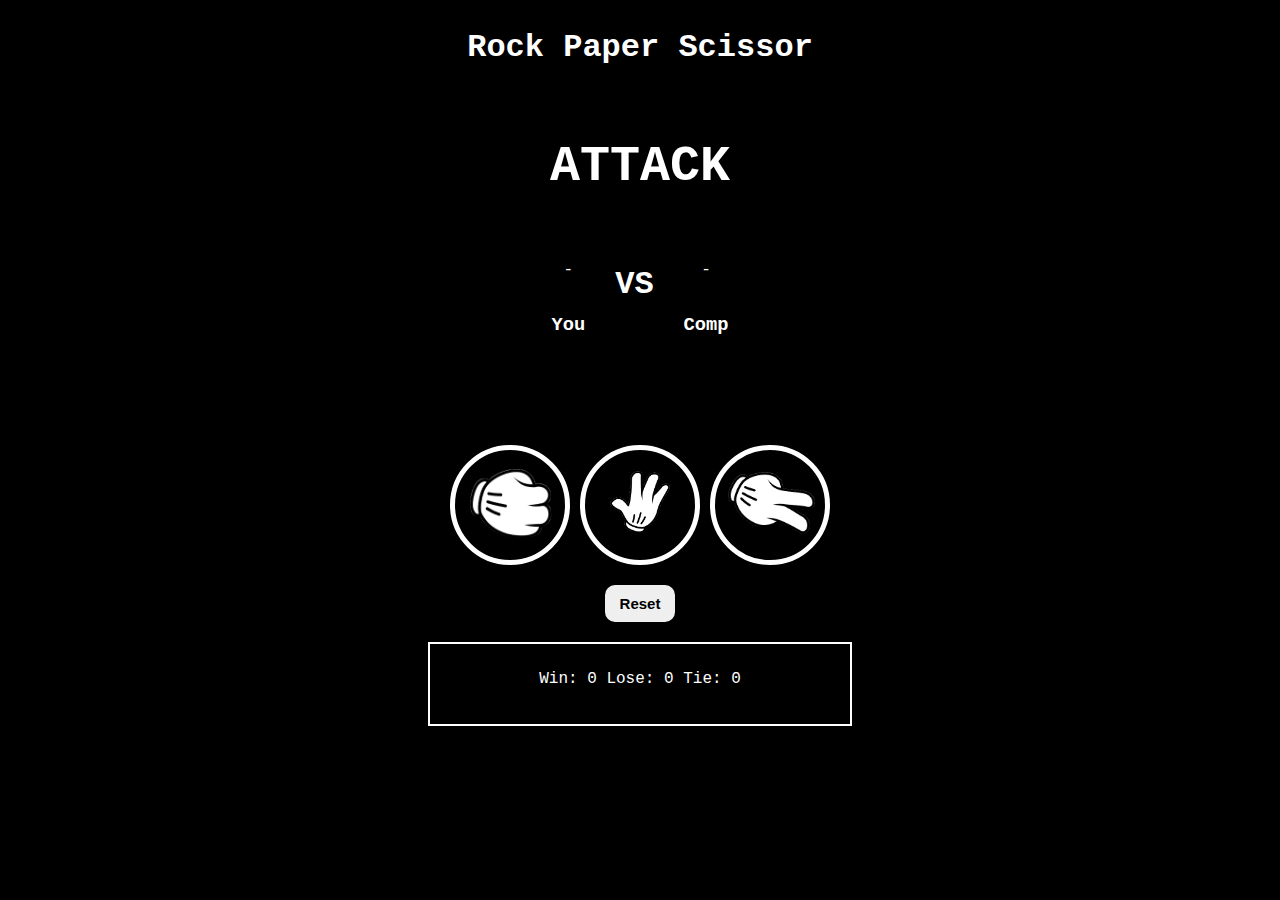
==== Rock_Pap_sic/index.html @ 727667c4 "Javascript_course" ====
<!DOCTYPE html>
<html lang="en">
<head>
    <meta charset="UTF-8">
    <meta name="viewport" content="width=device-width, initial-scale=1.0">
    <title>Document</title>
    <link rel="stylesheet" href="index.css">

</head>
<body>
  <div>
    <h1 class="title">Rock Paper Scissor</h1>
</div>
   <div class="Annou">
      <p class="Winner">ATTACK</p>
   </div>
    
   <div class="pla">
    <div class="show">
      <p class="option">-</p>
      <h3>You</h3>
    </div>
    <div class="d">
      <h1>VS</h1>
    </div>
    <div class="show1">
      <p class="option1">-</p>
      <h3>Comp</h3>
    </div>
    </div>

   <div class="power">
      <button class="ani" onclick="user='rock';rps()"><img src="images/rock.png" alt="" class="Anim"></button>

    <button class="ani" onclick="user='paper';rps()" ><img src="images/paper.png" alt="" class="Anim"></button>

    <button class="ani" onclick="user='Siscor';rps()" ><img src="images/Siscor.png" alt="" class="Anim"></button>

   </div>
    
    <button class="reset" onclick="score.Win=0;score.Lose=0;score.Tie=0; localStorage.removeItem('score');  updateScore();"
    >Reset</button>

    <div class="Scores">
      <p class="result"></p>
    </div>
    
    <script src="index.js"></script>
</body>
</html>
---- Rock_Pap_sic/index.css ----
body{
   min-height: 100%;
    min-width: 500px;
    display: flex;
    flex-direction: column;
    justify-content: space-between;
    align-items: center;
    background-color: black;
    color: white;
    font-family: 'Courier New', Courier, monospace;
 }
 .Anim{
    height: 70px;
    background: transparent;
 }
 .Anime{
    height: 100px;
    background: transparent;
 }
 .ani{
    height: 120px;
    width: 120px;
    background-color: black;
    padding: 10px;
    border: 5px solid white;
    border-radius: 60px;
 }
.reset{
 border: none;
 padding: 10px 15px;
 font-weight: bold;
 font-size: 15px;
 border-radius: 10px;
 margin: 20px;
}
.Winner{
 font-size: 50px;
 font-weight: bold;
 margin: 50px;
}
pre{
 margin: 20px;
}
.pla{
 height: 200px;
 display: flex;
 justify-content: space-around;
}
.show,.show1,.d{
 margin-left: 15px;
 margin-right: 15px;
}
.show,.show1{
 display: flex;
 flex-direction: column;
 align-items: center;
}
.Annou,.power{
 text-align: center;
}
.Scores{
 height: 60px;
 width: 400px;
 border: 2px solid white;
 padding: 10px;
 text-align: center;
}
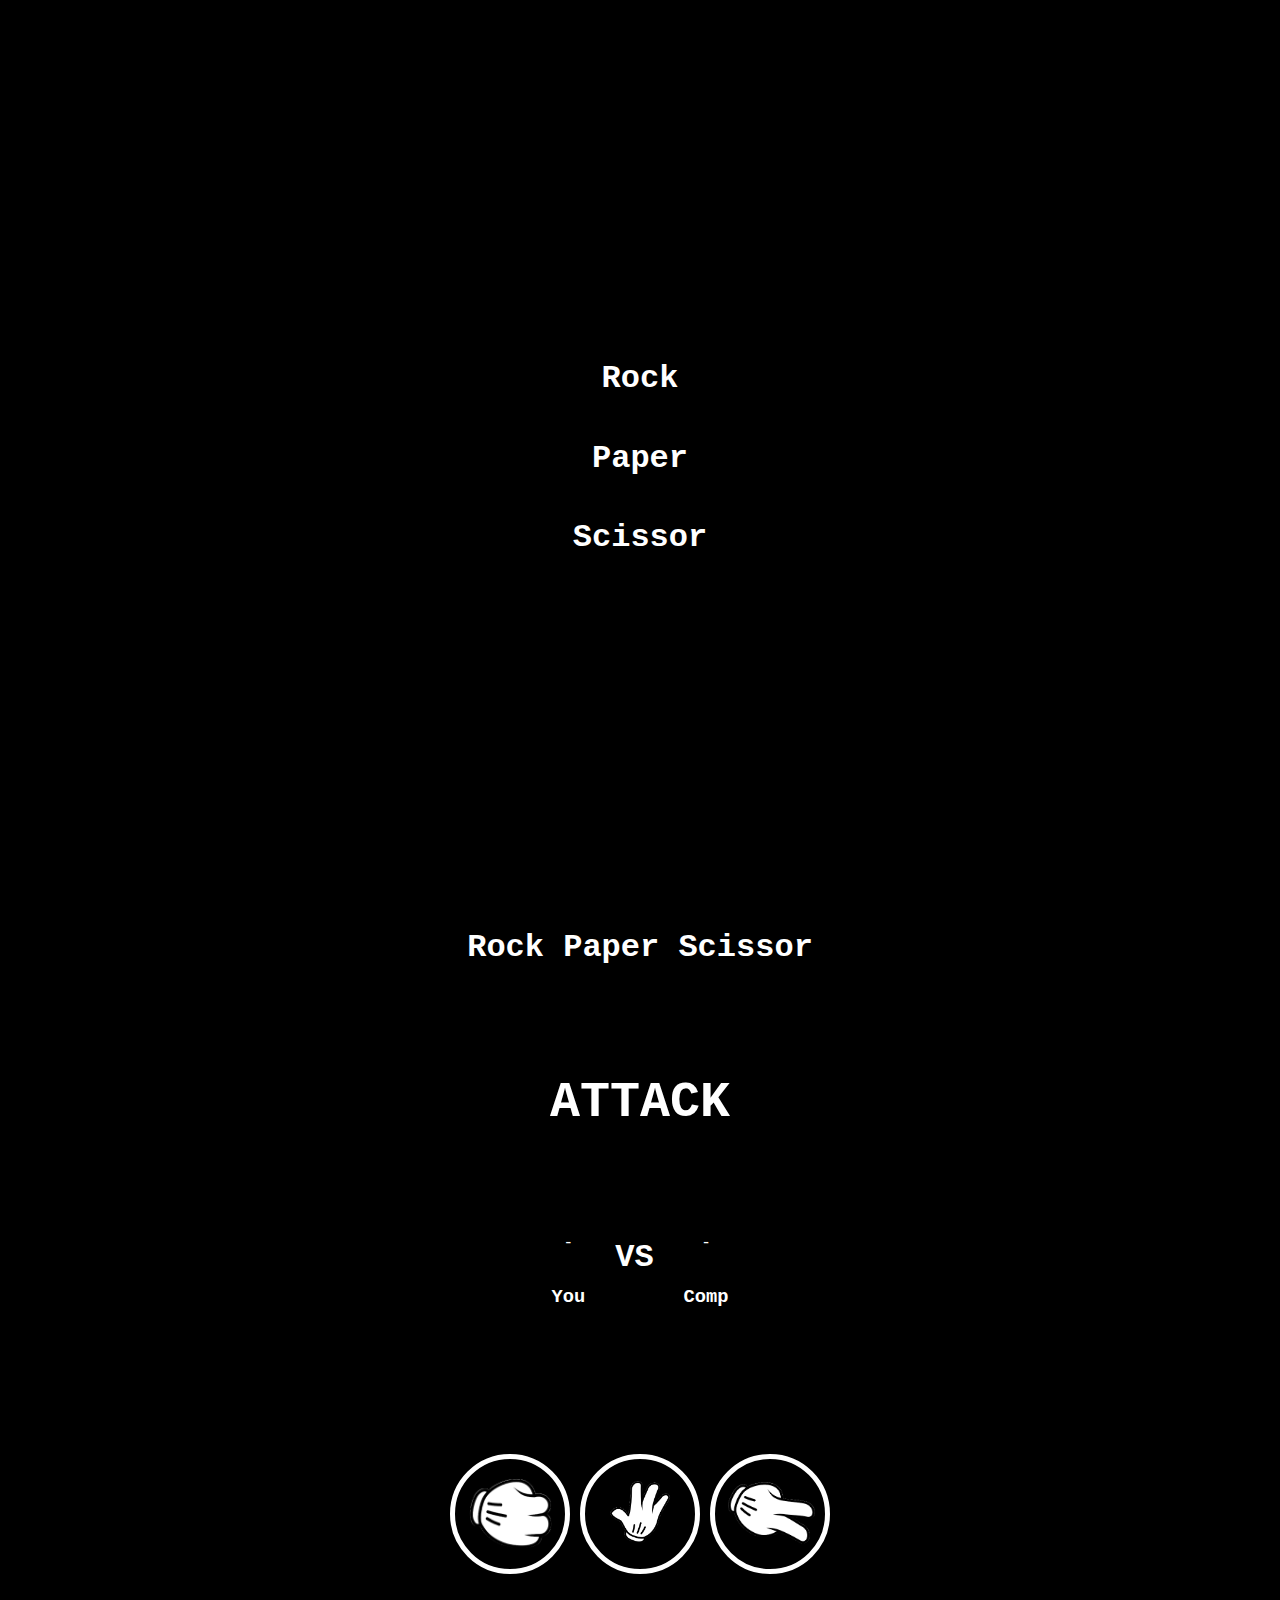
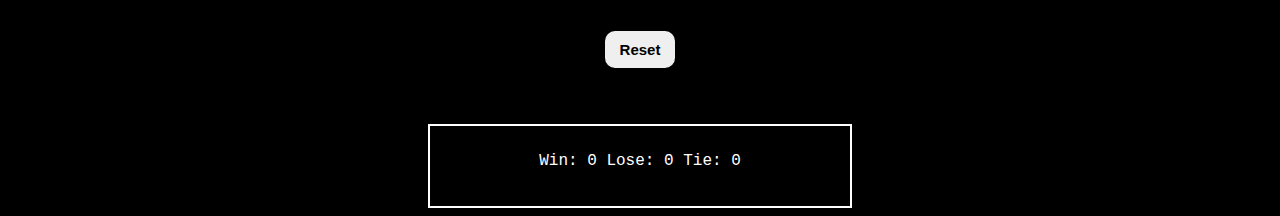
==== commit f0cdb154: "update" ====
--- a/Rock_Pap_sic/index.html
+++ b/Rock_Pap_sic/index.html
@@ -8,9 +8,15 @@
 
 </head>
 <body>
+  <div class="preload">
+    <h1>Rock</h1>
+    <h1>Paper</h1>
+    <h1>Scissor</h1>
+  </div>
+  <div class="game">
   <div>
     <h1 class="title">Rock Paper Scissor</h1>
-</div>
+   </div>
    <div class="Annou">
       <p class="Winner">ATTACK</p>
    </div>
@@ -44,7 +50,7 @@
     <div class="Scores">
       <p class="result"></p>
     </div>
-    
+    </div>
     <script src="index.js"></script>
 </body>
 </html>--- a/Rock_Pap_sic/index.css
+++ b/Rock_Pap_sic/index.css
@@ -1,5 +1,6 @@
-body{
-   min-height: 100%;
+body,.game{
+   overflow: hidden;
+    min-height: 100vh;
     min-width: 500px;
     display: flex;
     flex-direction: column;
@@ -8,6 +9,72 @@
     background-color: black;
     color: white;
     font-family: 'Courier New', Courier, monospace;
+ }
+ .preload{
+   min-height: 100vh;
+   display: flex;
+   flex-direction: column;
+   justify-content: center;
+   align-items: center;
+   animation:  home 10s linear forwards;
+   position: relative;
+ }
+ @keyframes home {
+   0%{
+      color: black;
+   }
+   10%{
+    color: white;
+    min-height: 90vh;
+   }
+   20%{
+      color: white;
+      min-height: 80vh;
+   }
+   30%{
+      color: white;
+      min-height: 70vh;
+   }
+   40%{
+      color: white;
+      min-height: 60vh;
+      opacity: 0;
+   }
+   50%{
+      color: white;
+      min-height: 50vh;
+      opacity: 0;
+   }
+   60%{
+      color: white;
+      min-height: 40vh;
+      opacity: 0;
+   }
+   70%{
+      color: white;
+      min-height: 30vh;
+      opacity: 0;
+   }
+   80%{
+      color: white;
+      min-height: 20vh;
+      opacity: 0;
+   }
+   90%{
+      color: white;
+      min-height: 10vh;
+      opacity: 0;
+   }
+   95%{
+      color: white;
+      min-height: 5vh;
+      opacity: 0;
+   }
+   100%{
+     display: none;
+      opacity: 0;
+      min-height: 0vh;
+   }
  }
  .Anim{
     height: 70px;
